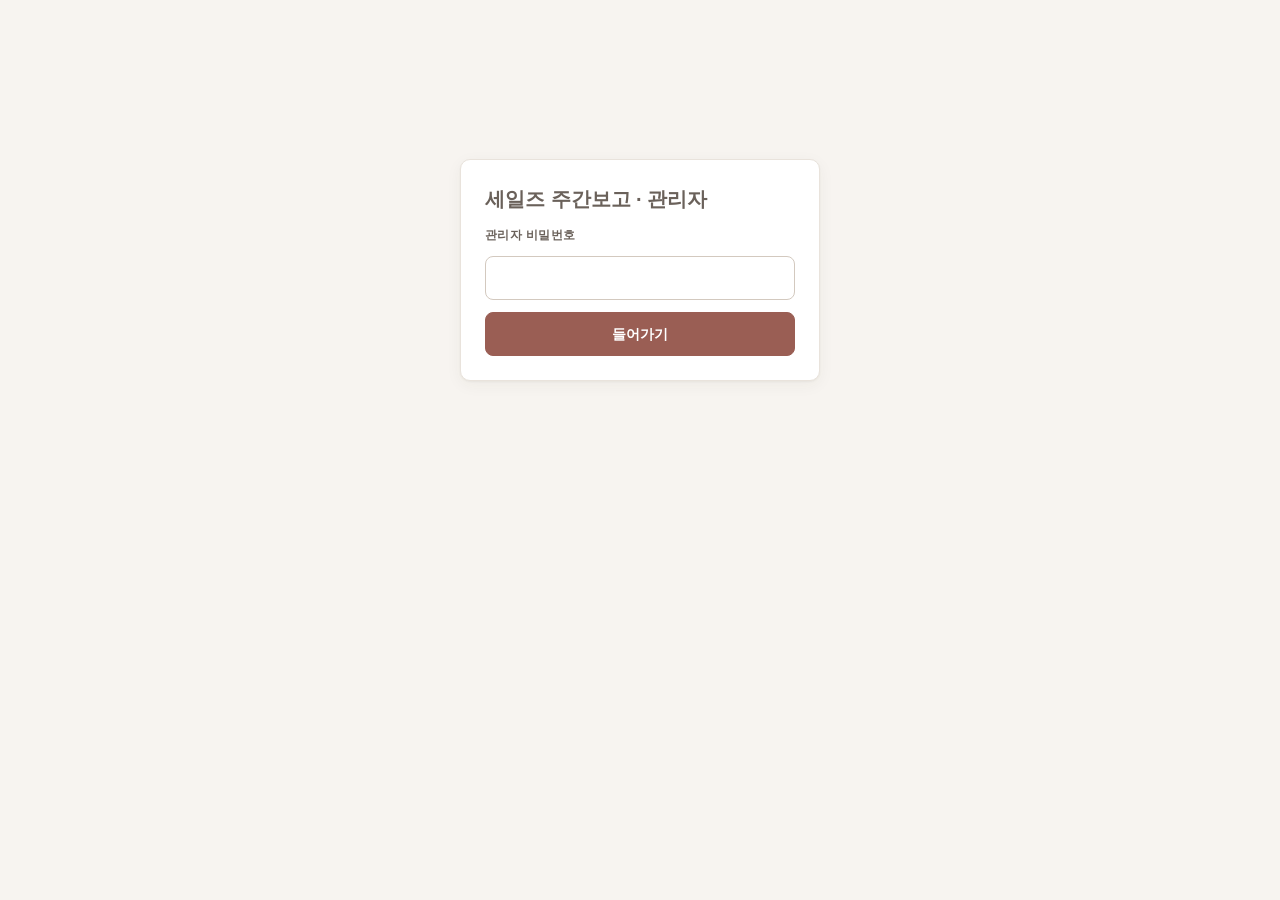
==== admin.html @ e54be2f6 "세일즈 주간보고 화면 (작성 화면, 관리자 화면) Co-Authored-By: Claude Opus 5.5 <noreply@anthropic.com>" ====
<!DOCTYPE html>
<html lang="ko">
<head>
<meta charset="utf-8">
<meta name="viewport" content="width=device-width, initial-scale=1">
<meta name="robots" content="noindex">
<title>세일즈 주간보고 · 관리자</title>
<link rel="stylesheet" href="common.css">
<script src="common.js"></script>
<style>
.login{max-width:360px;width:100%;padding:24px;display:flex;flex-direction:column;gap:12px;text-align:left}
.login h1{margin:0;font-size:20px}
.layout{display:flex;flex-wrap:wrap;gap:14px;align-items:flex-start}
nav.panel{flex:1 1 220px;max-width:100%;padding:10px;display:flex;flex-direction:column;gap:3px}
main{flex:999 1 560px;min-width:0;display:flex;flex-direction:column;gap:14px}
.navbtn{min-height:44px;width:100%;display:flex;align-items:center;padding:0 12px;border-radius:6px;border:0;background:transparent;cursor:pointer;font-size:14px;text-align:left;color:var(--ink)}
.navbtn:hover{background:var(--accent-soft)}
.navbtn[aria-current="true"]{background:var(--accent);color:var(--accent-ink);font-weight:700}
.navsec{padding:14px 8px 6px}
.kind{display:inline-block;font-size:12px;font-weight:700;letter-spacing:.02em;padding:3px 12px;border-radius:999px;white-space:nowrap}
.kind.hq{background:var(--head);color:var(--head-ink)}
.kind.branch{background:var(--sum);color:#6E5520;border:1px solid #E2CFA4}
.kindhead{display:flex;align-items:center;gap:10px;margin:6px 0 0}
.kindhead::after{content:"";flex:1;height:1px;background:var(--line)}
.weeksel select{min-height:44px;border:1px solid var(--line-strong);border-radius:8px;background:var(--surface);padding:0 12px;font-weight:700}
.weeksel{display:flex;align-items:center;gap:6px}
.title{margin:0;font-size:18px}
.grid{display:grid;grid-template-columns:repeat(auto-fill,minmax(300px,1fr));gap:12px}
.gcard{padding:16px 18px;display:flex;flex-direction:column;gap:10px}
.gcard h3{margin:0;font-size:16px}
.gcard ul{margin:0;padding:0;list-style:none;display:flex;flex-direction:column;gap:8px}
.gcard li{font-size:13.5px;color:#4A433D;padding-left:10px;border-left:2px solid var(--line-strong)}
.gcard li b{display:block;font-size:12px;color:var(--ink-2)}
.gcard .open{align-self:flex-start;color:var(--accent);font-size:13px;margin-top:auto}
section.panel{padding:16px 20px}
article.card{overflow:hidden}
.phead{padding:12px 20px;background:var(--sub);font-size:16px}
.phead span{color:var(--ink-2)}
.secs{padding:4px 20px 12px}
.sec{display:flex;flex-wrap:wrap;gap:4px 20px;padding:10px 0;border-bottom:1px solid var(--row)}
.sec:last-child{border-bottom:0}
.sec .k{flex:0 0 140px;font-size:12px;font-weight:700;color:var(--ink-2);padding-top:1px}
.sec .v{flex:1 1 300px;min-width:0;font-size:13.5px;white-space:pre-line;overflow-wrap:anywhere}
.empty{padding:16px 20px;font-size:13.5px;color:var(--ink-2)}
@media print{nav.panel,.weeksel,.no-print{display:none!important}main{flex-basis:100%}}
</style>
</head>
<body>

<div id="loginView" class="center">
  <form class="panel login" id="loginForm">
    <h1>세일즈 주간보고 · 관리자</h1>
    <label class="lab" for="pw">관리자 비밀번호</label>
    <input class="input" id="pw" type="password" autocomplete="current-password" required>
    <button class="btn primary" type="submit" id="loginBtn">들어가기</button>
  </form>
</div>

<div id="app" class="wrap" hidden>
  <header class="top">
    <h1>세일즈 주간보고</h1>
    <div class="weeksel">
      <label for="weekSel" hidden>주차 선택</label>
      <select id="weekSel"></select>
      <button type="button" class="btn iconbtn no-print" id="reload" aria-label="새로고침">
        <svg width="18" height="18" viewBox="0 0 24 24" fill="none" stroke="currentColor" stroke-width="2" stroke-linecap="round" stroke-linejoin="round" aria-hidden="true"><path d="M21 12a9 9 0 1 1-2.6-6.4"/><path d="M21 4v5h-5"/></svg>
      </button>
    </div>
  </header>
  <div class="brandline"></div>

  <div class="layout">
    <nav class="panel" aria-label="노선 그룹" id="nav"></nav>
    <main id="main"></main>
  </div>
</div>

<script>
const S = { pw: '', data: null, view: 'summary' };

const KINDS = [['본사', 'hq'], ['판매지점', 'branch']];
const firstLine = (s) => String(s || '').split('\n')[0].trim();
const submitted = (p) => p.report && p.report.status === '제출';

function store(pw) { try { sessionStorage.setItem('sr_pw', pw); } catch (e) {} }
function stored() { try { return sessionStorage.getItem('sr_pw') || ''; } catch (e) { return ''; } }

async function load(weekKey) {
  const d = await call('admin', S.pw, weekKey || '');
  S.data = d;
  if (S.view !== 'summary' && !d.groups.some((g) => g.name === S.view)) S.view = 'summary';
  render();
}

async function login(pw) {
  $('loginBtn').disabled = true;
  try {
    S.pw = pw;
    await load();
    store(pw);
    $('loginView').hidden = true;
    $('app').hidden = false;
  } catch (e) {
    S.pw = '';
    toast(errText(e), true);
  } finally {
    $('loginBtn').disabled = false;
  }
}

function go(view) { S.view = view; render(); window.scrollTo(0, 0); }

function render() {
  const d = S.data;
  $('weekSel').replaceChildren(...d.weeks.map((w) => {
    const o = el('option', { value: w.key, text: w.label });
    o.selected = w.key === d.week.key;
    return o;
  }));
  renderNav();
  if (S.view === 'summary') renderSummary(); else renderGroup(d.groups.find((g) => g.name === S.view));
}

function navBtn(label, key) {
  const b = el('button', { type: 'button', class: 'navbtn', 'aria-current': S.view === key ? 'true' : 'false', text: label });
  b.onclick = () => go(key);
  return b;
}

function renderNav() {
  const nav = $('nav');
  nav.replaceChildren(navBtn('전체 요약', 'summary'));
  KINDS.forEach(([kind, cls]) => {
    nav.append(el('div', { class: 'navsec' }, el('span', { class: 'kind ' + cls, text: kind })));
    S.data.groups.filter((g) => g.kind === kind).forEach((g) => nav.append(navBtn(g.name, g.name)));
  });
}

// 그룹 카드: 세일즈별 '시장·경쟁 동향 및 이슈' 첫 줄
function renderSummary() {
  const key = S.data.fields[0].key;
  const card = (g) => {
    const lines = g.people.filter(submitted).filter((p) => firstLine(p.report[key]))
      .map((p) => el('li', {}, el('b', { text: p.name }), firstLine(p.report[key])));
    const b = el('button', { type: 'button', class: 'btn open no-print', text: '세일즈별 보고 보기' });
    b.onclick = () => go(g.name);
    return el('div', { class: 'card gcard' },
      el('h3', { text: g.name }),
      lines.length ? el('ul', {}, lines) : el('div', { class: 'hint', text: '이번 주 보고가 아직 없습니다.' }),
      b);
  };
  $('main').replaceChildren(
    el('h2', { class: 'title', text: '전체 요약 · ' + S.data.week.short }),
    ...KINDS.flatMap(([kind, cls]) => [
      el('div', { class: 'kindhead' }, el('span', { class: 'kind ' + cls, text: kind })),
      el('div', { class: 'grid' }, S.data.groups.filter((g) => g.kind === kind).map(card))
    ]));
}

function renderGroup(g) {
  const people = g.people.map((p) => {
    const r = p.report;
    const head = el('div', { class: 'phead' }, el('strong', { text: p.name }), el('span', { text: ' (' + (p.routes || '담당노선 미입력') + ')' }));
    const body = submitted(p)
      ? el('div', { class: 'secs' },
          S.data.fields.map((f) => el('div', { class: 'sec' }, el('div', { class: 'k', text: f.label }), el('div', { class: 'v', text: r[f.key] || '-' }))),
          r.files && r.files.length ? el('div', { class: 'sec' }, el('div', { class: 'k', text: '첨부' }),
            el('div', { class: 'v' }, r.files.map((f) => el('div', {}, el('a', { href: f.url, target: '_blank', rel: 'noopener', text: f.name }))))) : null)
      : el('div', { class: 'empty', text: '이번 주 보고가 아직 없습니다.' });
    return el('article', { class: 'card' }, head, body);
  });
  $('main').replaceChildren(el('section', { class: 'panel' }, el('h2', { class: 'title', text: g.name + ' · ' + S.data.week.short })), ...people);
}

$('loginForm').addEventListener('submit', (e) => { e.preventDefault(); login($('pw').value.trim()); });
$('weekSel').addEventListener('change', (e) => load(e.target.value).catch((err) => toast(errText(err), true)));
$('reload').addEventListener('click', () => load(S.data.week.key).then(() => toast('새로고침했습니다.')).catch((err) => toast(errText(err), true)));

const saved = stored();
if (saved) login(saved);
</script>
</body>
</html>
---- common.css ----
/* 동시점 판매추이 대시보드와 같은 Trinity 로즈골드 팔레트 */
:root{
  --ground:#F7F4F0; --surface:#FFFFFF; --ink:#3B3530; --ink-2:#6A615A; --dim:#8F857C;
  --line:#E9E3DC; --line-strong:#D3C9BF; --row:#F1ECE6;
  --accent:#9A5E54; --accent-deep:#7A463E; --accent-ink:#FFFFFF; --accent-soft:#F5E8E4;
  --warn:#B8392F; --warn-soft:#F7E7E2; --sum:#F6EEDD; --sub:#EFEDEA;
  --head:#4A433D; --head-ink:#F6F0E9;
  --brand:linear-gradient(90deg,#D9A99C 0%,#D8BD86 55%,#CFCBC6 100%);
  --shadow:0 1px 2px rgba(59,53,48,.05),0 4px 16px rgba(59,53,48,.05);
  --font:'Daemyung','Malgun Gothic','Apple SD Gothic Neo',sans-serif;
}
*{box-sizing:border-box}
html,body{margin:0;background:var(--ground);color:var(--ink);font-family:var(--font);font-size:14px;line-height:1.55}
button,input,textarea,select{font:inherit;color:inherit}
:focus-visible{outline:2px solid var(--accent);outline-offset:2px}
a{color:var(--accent)} a:hover{color:var(--accent-deep)}

.wrap{max-width:1280px;margin:0 auto;padding:20px 20px 48px;display:flex;flex-direction:column;gap:14px}
.wrap.narrow{max-width:880px}
.top{display:flex;flex-wrap:wrap;align-items:flex-end;justify-content:space-between;gap:12px 24px}
.top h1{margin:0;font-size:24px;font-weight:700;letter-spacing:-.01em}
.top h1 small{font-size:12px;font-weight:700;color:var(--ink-2);margin-left:6px}
.meta{margin-top:4px;display:flex;flex-wrap:wrap;align-items:center;gap:6px 14px;font-size:13px;color:var(--ink-2)}
.meta b{color:var(--ink)}
.brandline{height:3px;border-radius:2px;background:var(--brand)}
.cap{font-weight:700;font-size:12px;padding:2px 8px;border-radius:4px;background:var(--head);color:var(--head-ink);letter-spacing:.02em;white-space:nowrap}
.pill{font-size:12px;padding:2px 10px;border-radius:999px;border:1px solid var(--line-strong);background:var(--surface);color:var(--ink-2);white-space:nowrap}
.pill.warn{background:var(--warn-soft);border-color:#E9C9C0;color:var(--warn);font-weight:700}
.pill.draft{background:var(--sum);border-color:#E6D6B4;color:#7A5A1E;font-weight:700}
.notice{font-size:13px;background:var(--accent-soft);color:var(--accent-deep);padding:6px 12px;border-radius:6px;font-weight:700;display:inline-flex;align-items:center;gap:8px}

.panel{background:var(--surface);border:1px solid var(--line);border-radius:10px;box-shadow:var(--shadow)}
.card{background:var(--surface);border:1px solid var(--line);border-radius:10px}
.lab{font-size:11.5px;font-weight:700;letter-spacing:.04em;color:var(--ink-2)}
.hint{font-size:12.5px;color:var(--ink-2)}

.btn{min-height:44px;padding:0 18px;border-radius:8px;border:1px solid var(--line-strong);background:var(--surface);font-weight:700;cursor:pointer}
.btn:hover{border-color:var(--accent);color:var(--accent)}
.btn.primary{background:var(--accent);border-color:var(--accent);color:var(--accent-ink)}
.btn.primary:hover{background:var(--accent-deep);color:var(--accent-ink)}
.btn:disabled{opacity:.55;cursor:default}
.iconbtn{width:44px;height:44px;padding:0;display:inline-flex;align-items:center;justify-content:center}

.input,textarea.input{width:100%;border:1px solid var(--line-strong);border-radius:8px;padding:10px 12px;background:var(--surface);font-size:14px}
textarea.input{resize:vertical;min-height:84px}
input.input{min-height:44px;padding:0 12px}

.toast{position:fixed;left:50%;bottom:24px;transform:translateX(-50%);background:var(--head);color:var(--head-ink);padding:10px 18px;border-radius:8px;font-weight:700;box-shadow:var(--shadow);z-index:50;max-width:calc(100vw - 32px)}
.toast.err{background:var(--warn);color:#fff}
.center{min-height:60vh;display:flex;align-items:center;justify-content:center;flex-direction:column;gap:12px;color:var(--ink-2);text-align:center;padding:16px}
.spin{width:28px;height:28px;border-radius:50%;border:3px solid var(--line);border-top-color:var(--accent);animation:spin .8s linear infinite}
@keyframes spin{to{transform:rotate(360deg)}}
[hidden]{display:none!important}
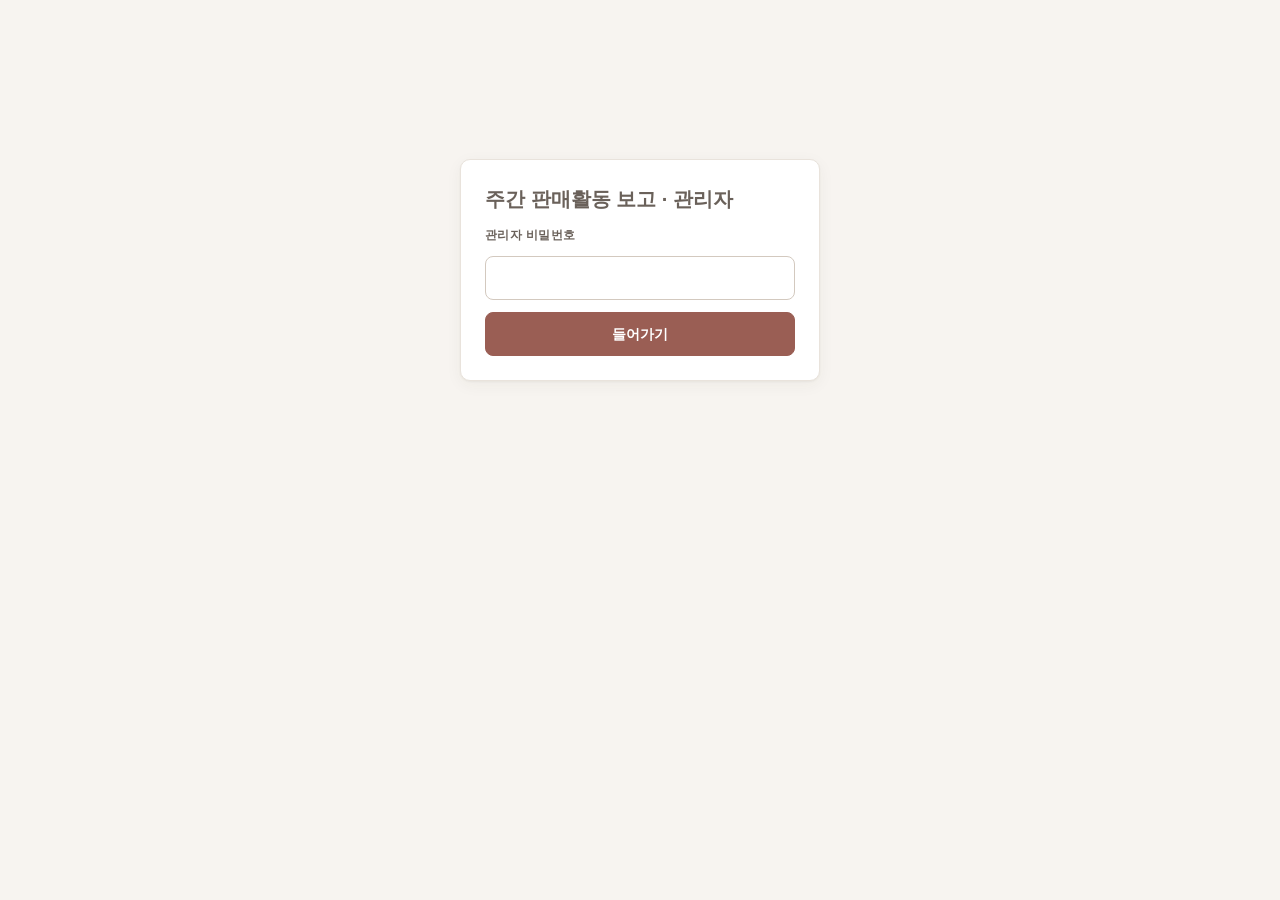
==== commit 751d09bb: "제목을 주간 판매활동 보고로 변경 Co-Authored-By: Claude Opus 5.5 <noreply@anthropic.com>" ====
--- a/admin.html
+++ b/admin.html
@@ -4,22 +4,21 @@
 <meta charset="utf-8">
 <meta name="viewport" content="width=device-width, initial-scale=1">
 <meta name="robots" content="noindex">
-<title>세일즈 주간보고 · 관리자</title>
+<title>주간 판매활동 보고 · 관리자</title>
 <link rel="stylesheet" href="common.css">
 <script src="common.js"></script>
 <style>
 .login{max-width:360px;width:100%;padding:24px;display:flex;flex-direction:column;gap:12px;text-align:left}
 .login h1{margin:0;font-size:20px}
 .layout{display:flex;flex-wrap:wrap;gap:14px;align-items:flex-start}
-nav.panel{flex:1 1 220px;max-width:100%;padding:10px;display:flex;flex-direction:column;gap:3px}
+nav.panel{flex:1 1 220px;max-width:100%;padding:8px 10px;display:flex;flex-direction:column;gap:1px}
 main{flex:999 1 560px;min-width:0;display:flex;flex-direction:column;gap:14px}
-.navbtn{min-height:44px;width:100%;display:flex;align-items:center;padding:0 12px;border-radius:6px;border:0;background:transparent;cursor:pointer;font-size:14px;text-align:left;color:var(--ink)}
+.navbtn{min-height:32px;width:100%;display:flex;align-items:center;padding:0 12px;border-radius:6px;border:0;background:transparent;cursor:pointer;font-size:14px;text-align:left;color:var(--ink)}
 .navbtn:hover{background:var(--accent-soft)}
 .navbtn[aria-current="true"]{background:var(--accent);color:var(--accent-ink);font-weight:700}
-.navsec{padding:14px 8px 6px}
+.navsec{padding:8px 8px 3px}
 .kind{display:inline-block;font-size:12px;font-weight:700;letter-spacing:.02em;padding:3px 12px;border-radius:999px;white-space:nowrap}
-.kind.hq{background:var(--head);color:var(--head-ink)}
-.kind.branch{background:var(--sum);color:#6E5520;border:1px solid #E2CFA4}
+.kind.hq,.kind.branch{background:var(--head);color:var(--head-ink)}
 .kindhead{display:flex;align-items:center;gap:10px;margin:6px 0 0}
 .kindhead::after{content:"";flex:1;height:1px;background:var(--line)}
 .weeksel select{min-height:44px;border:1px solid var(--line-strong);border-radius:8px;background:var(--surface);padding:0 12px;font-weight:700}
@@ -49,7 +48,7 @@
 
 <div id="loginView" class="center">
   <form class="panel login" id="loginForm">
-    <h1>세일즈 주간보고 · 관리자</h1>
+    <h1>주간 판매활동 보고 · 관리자</h1>
     <label class="lab" for="pw">관리자 비밀번호</label>
     <input class="input" id="pw" type="password" autocomplete="current-password" required>
     <button class="btn primary" type="submit" id="loginBtn">들어가기</button>
@@ -58,7 +57,7 @@
 
 <div id="app" class="wrap" hidden>
   <header class="top">
-    <h1>세일즈 주간보고</h1>
+    <h1>주간 판매활동 보고</h1>
     <div class="weeksel">
       <label for="weekSel" hidden>주차 선택</label>
       <select id="weekSel"></select>
@@ -78,7 +77,7 @@
 <script>
 const S = { pw: '', data: null, view: 'summary' };
 
-const KINDS = [['본사', 'hq'], ['판매지점', 'branch']];
+const KINDS = [['본사', 'hq'], ['국내판매지점', 'branch'], ['해외판매지점', 'branch']];
 const firstLine = (s) => String(s || '').split('\n')[0].trim();
 const submitted = (p) => p.report && p.report.status === '제출';
 
--- a/common.css
+++ b/common.css
@@ -1,4 +1,4 @@
-/* 동시점 판매추이 대시보드와 같은 Trinity 로즈골드 팔레트 */
+/* 로즈골드 팔레트 */
 :root{
   --ground:#F7F4F0; --surface:#FFFFFF; --ink:#3B3530; --ink-2:#6A615A; --dim:#8F857C;
   --line:#E9E3DC; --line-strong:#D3C9BF; --row:#F1ECE6;
